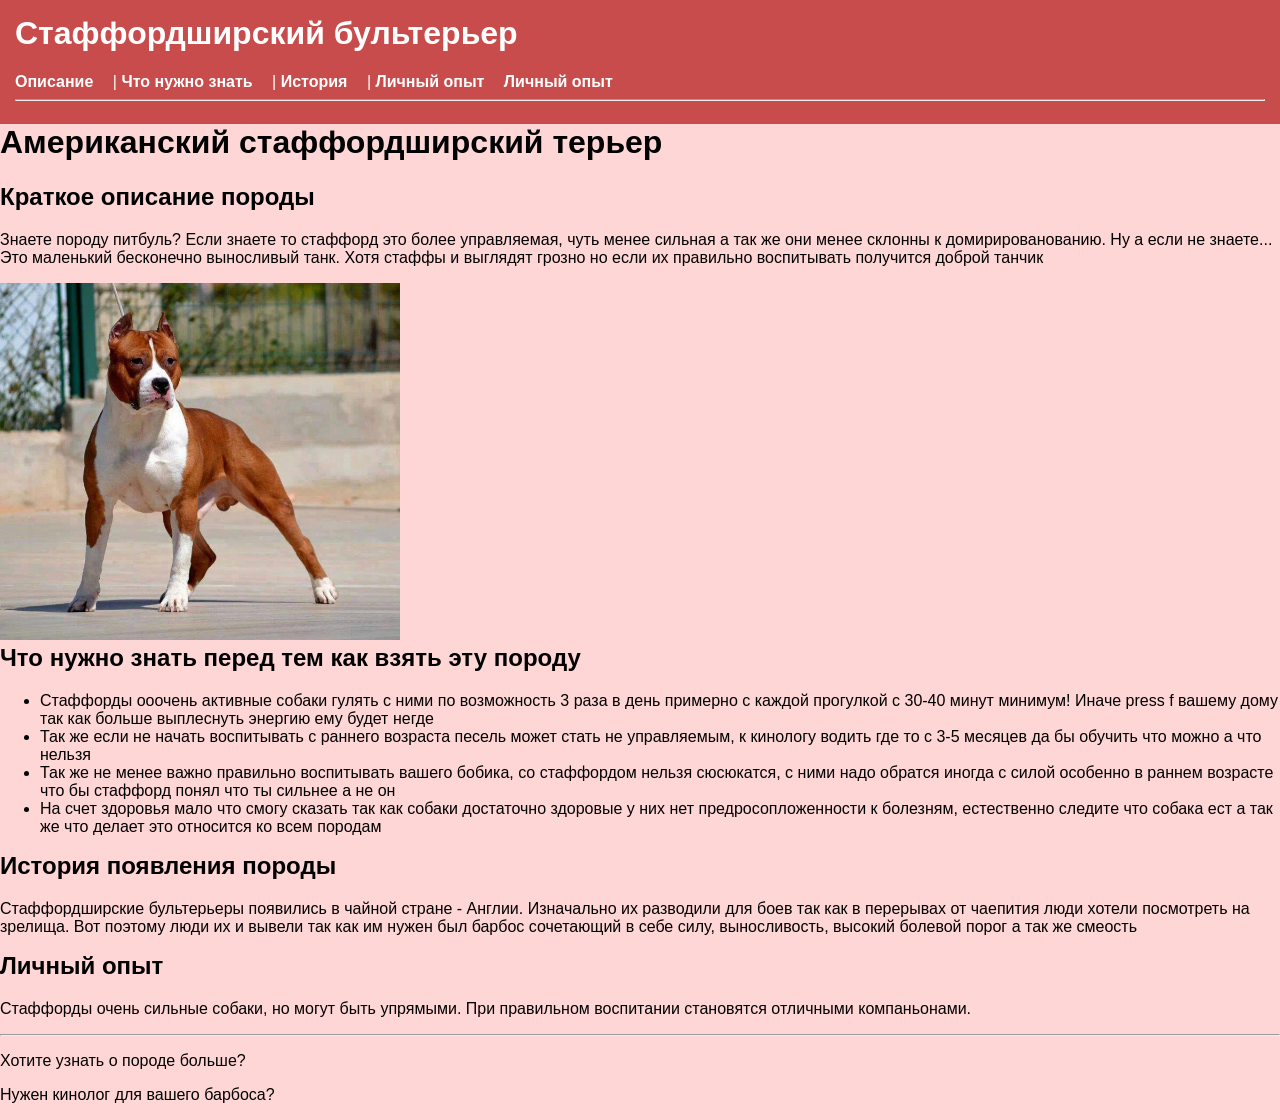
==== My Project/index.html @ 81b9d7d2 "Add files via upload" ====
<!DOCTYPE html>
<html lang="ru">
<head>
    <meta charset="UTF-8">
    <title>Стаффордширский бультерьер</title>
    <link rel="stylesheet" href="style.css">
</head>
<body>
    <header>
    <h1>Стаффордширский бультерьер</h1>
    <nav>
        <a href="#about">Описание</a> |
        <a href="#info">Что нужно знать</a> |
        <a href="#history">История</a> |
        <a href="#experience">Личный опыт</a>
        <a href="reg.html">Личный опыт</a>
    </nav>
    <hr>
</header>


<h1>Американский стаффордширский терьер</h1>

<h2>Краткое описание породы</h2>
<p>
    Знаете породу питбуль? Если знаете то стаффорд это более управляемая, чуть менее сильная а так же они менее склонны к домирированованию. Ну а если не знаете... Это маленький бесконечно выносливый танк. Хотя стаффы и выглядят грозно но если их правильно воспитывать получится доброй танчик 
</p>

<img src="Американский_стаффордширский_терьер.jpg" alt="Стаффордширский бультерьер" width="400">



<h2>Что нужно знать перед тем как взять эту породу</h2>
<ul>
    <li>Стаффорды ооочень активные собаки гулять с ними по возможность 3 раза в день примерно с каждой прогулкой с 30-40 минут минимум! Иначе press f вашему дому так как больше выплеснуть энергию ему будет негде</li>
    <li>Так же если не начать воспитывать с раннего возраста песель может стать не управляемым, к кинологу водить где то с 3-5 месяцев да бы обучить что можно а что нельзя</li>
    <li>Так же не менее важно правильно воспитывать вашего бобика, со стаффордом нельзя сюсюкатся, с ними надо обратся иногда с силой особенно в раннем возрасте что бы стаффорд понял что ты сильнее а не он</li>
    <li>На счет здоровья мало что смогу сказать так как собаки достаточно здоровые у них нет предросопложенности к болезням, естественно следите что собака ест а так же что делает это относится ко всем породам</li>
</ul>



<h2>История появления породы</h2>
<p>
    Стаффордширские бультерьеры появились в чайной стране - Англии.
    Изначально их разводили для боев так как в перерывах от чаепития люди хотели посмотреть на зрелища.
    Вот поэтому люди их и вывели так как им нужен был барбос сочетающий в себе силу, выносливость, высокий болевой порог а так же смеость
</p>

<h2>Личный опыт</h2>
<p>
    Стаффорды очень сильные собаки, но могут быть упрямыми.
    При правильном воспитании становятся отличными компаньонами.
</p>

<hr>

<p>Хотите узнать о породе больше?</p>
<p>Нужен кинолог для вашего барбоса?</p>

</body>
</html>
---- My Project/style.css ----
body {
    margin: 0;
    font-family: Arial, sans-serif;
    background-color: #ffd6d6;
}


header {
    background-color: #c94c4c;
    color: white;
    padding: 15px;
}

nav a {
    color: white;
    text-decoration: none;
    margin-right: 15px;
    font-weight: bold;
}

nav a:hover {
    text-decoration: underline;
}


section {
    padding: 20px;
    margin: 20px;
    background: white;
    border-radius: 10px;
}


h1, h2 {
    margin-top: 0;
}



footer {
    background-color: #c94c4c;
    color: white;
    padding: 15px;
    text-align: center;
}

.my-input {
    width: 90%;
    padding: 12px;
    margin: 10px 0;
    border: 2px solid #ddd;
    border-radius: 8px;
    font-size: 16px;
    transition: 0.3s;
}

.my-input:focus {
    border-color: #c94c4c;
    outline: none;
    box-shadow: 0 0 5px rgba(201,76,76,0.5);
}


.my-btn {
    background: #c94c4c;
    color: white;
    border: none;
    padding: 12px 25px;
    margin-top: 15px;
    border-radius: 8px;
    font-size: 16px;
    cursor: pointer;
    transition: 0.3s;
}

.my-btn:hover {
    background: #a63b3b;
    transform: scale(1.05);
}



.container a:hover {
    text-decoration: underline;
}
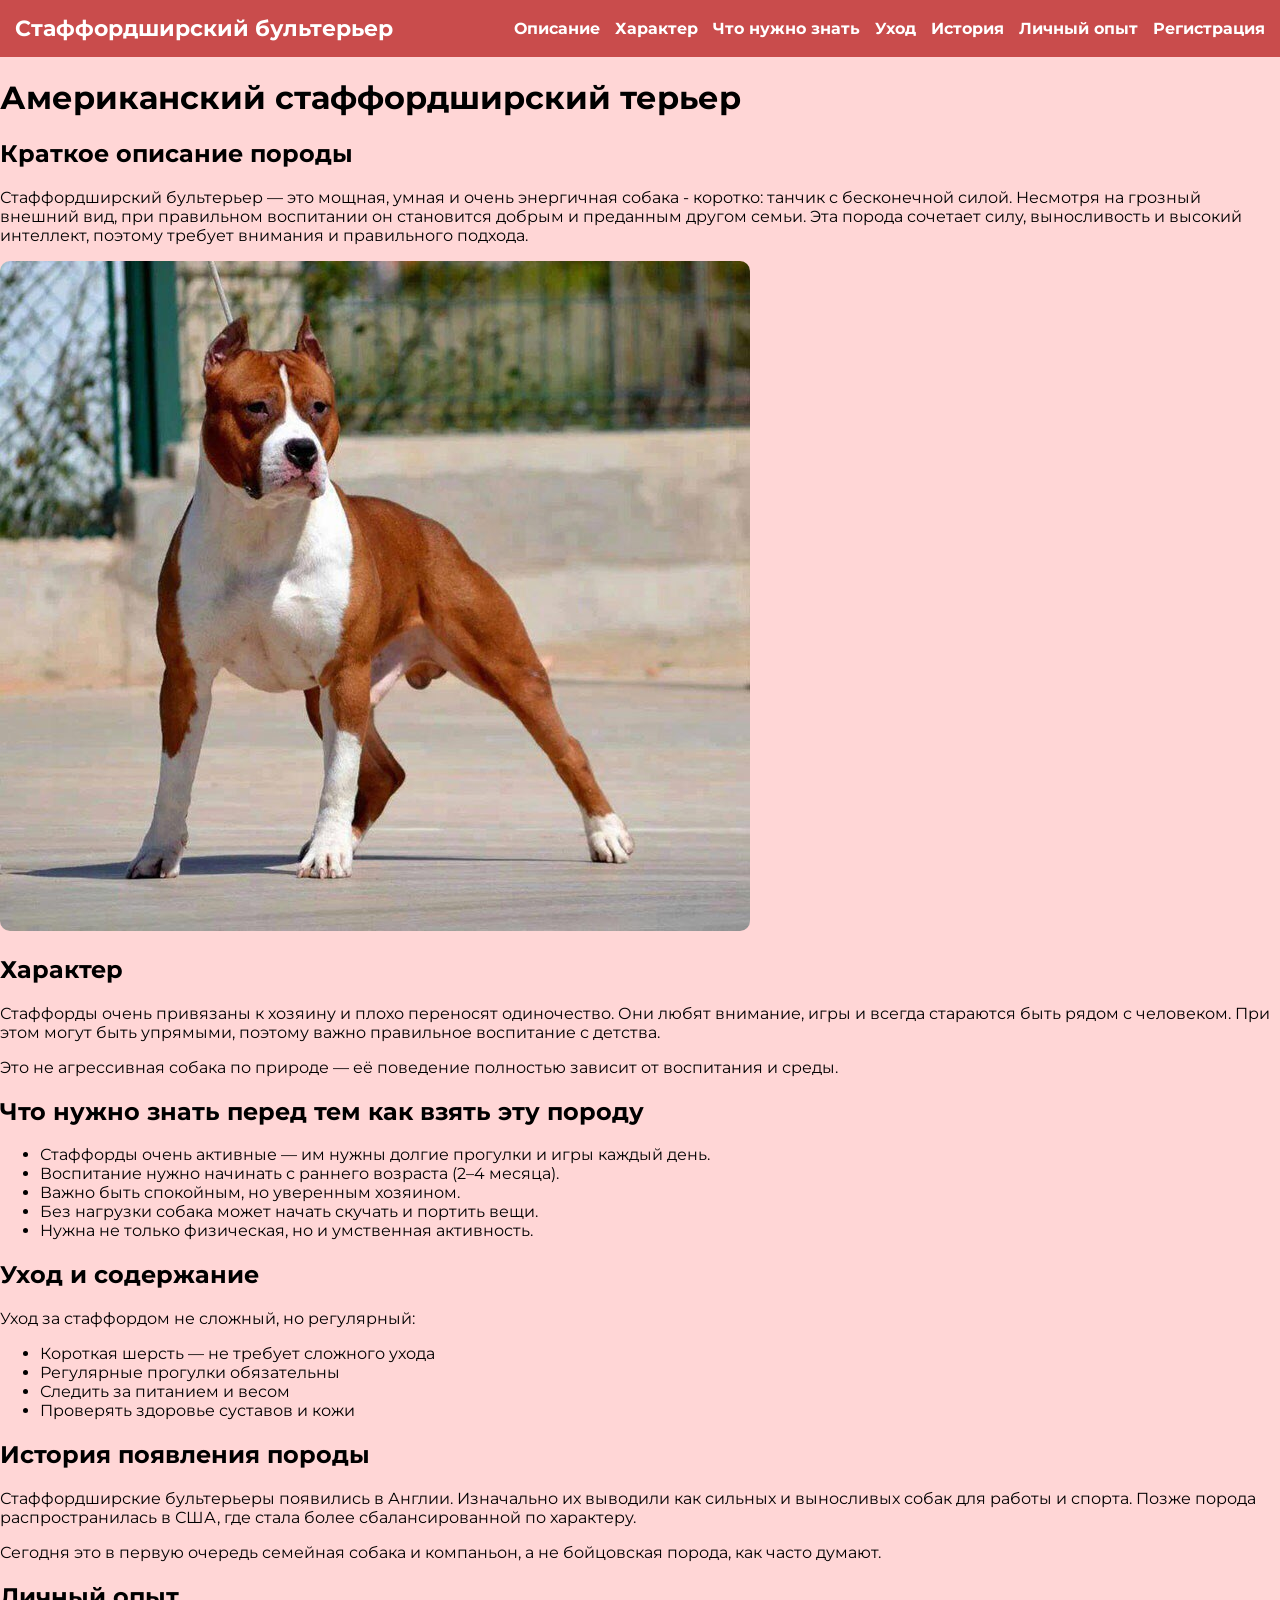
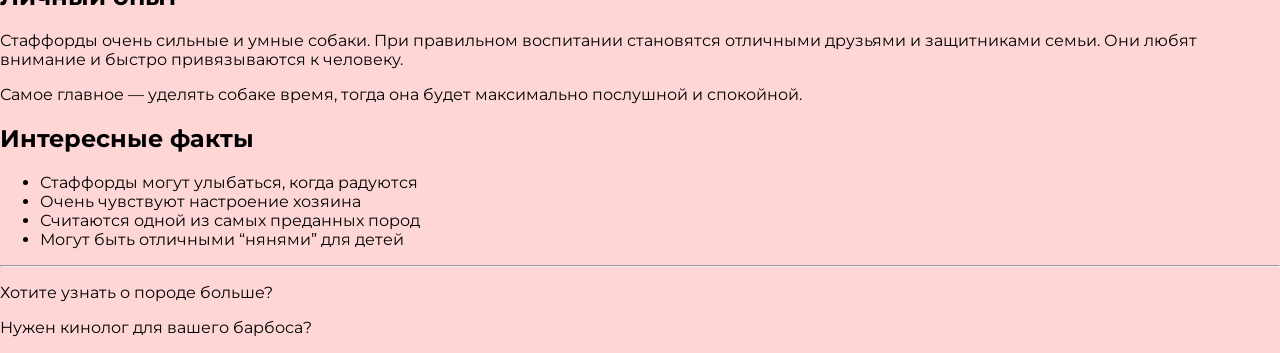
==== commit e86b07f8: "Add files via upload" ====
--- a/My Project/index.html
+++ b/My Project/index.html
@@ -2,61 +2,121 @@
 <html lang="ru">
 <head>
     <meta charset="UTF-8">
+    <meta name="viewport" content="width=device-width, initial-scale=1.0">
     <title>Стаффордширский бультерьер</title>
     <link rel="stylesheet" href="style.css">
 </head>
 <body>
-    <header>
+
+<header>
     <h1>Стаффордширский бультерьер</h1>
-    <nav>
-        <a href="#about">Описание</a> |
-        <a href="#info">Что нужно знать</a> |
-        <a href="#history">История</a> |
+
+    <div class="burger" onclick="toggleMenu(this)">
+        <div></div>
+        <div></div>
+        <div></div>
+    </div>
+
+    <nav class="mobile">
+        <a href="#about">Описание</a>
+        <a href="#character">Характер</a>
+        <a href="#info">Что нужно знать</a>
+        <a href="#care">Уход</a>
+        <a href="#history">История</a>
         <a href="#experience">Личный опыт</a>
-        <a href="reg.html">Личный опыт</a>
+        <a href="reg.html">Регистрация</a>
     </nav>
-    <hr>
+
+    <nav class="desktop">
+        <a href="#about">Описание</a>
+        <a href="#character">Характер</a>
+        <a href="#info">Что нужно знать</a>
+        <a href="#care">Уход</a>
+        <a href="#history">История</a>
+        <a href="#experience">Личный опыт</a>
+        <a href="reg.html">Регистрация</a>
+    </nav>
 </header>
 
+<main class="container">
 
-<h1>Американский стаффордширский терьер</h1>
+    <h1 id="about">Американский стаффордширский терьер</h1>
 
-<h2>Краткое описание породы</h2>
-<p>
-    Знаете породу питбуль? Если знаете то стаффорд это более управляемая, чуть менее сильная а так же они менее склонны к домирированованию. Ну а если не знаете... Это маленький бесконечно выносливый танк. Хотя стаффы и выглядят грозно но если их правильно воспитывать получится доброй танчик 
-</p>
+    <h2>Краткое описание породы</h2>
+    <p>
+        Стаффордширский бультерьер — это мощная, умная и очень энергичная собака - коротко: танчик с бесконечной силой.
+        Несмотря на грозный внешний вид, при правильном воспитании он становится добрым и преданным другом семьи.
+        Эта порода сочетает силу, выносливость и высокий интеллект, поэтому требует внимания и правильного подхода.
+    </p>
 
-<img src="Американский_стаффордширский_терьер.jpg" alt="Стаффордширский бультерьер" width="400">
+    <img src="Американский_стаффордширский_терьер.jpg" alt="Стаффордширский бультерьер"
+         style="width: 100%; max-width: 750px; border-radius: 10px;">
 
+    <h2 id="character">Характер</h2>
+    <p>
+        Стаффорды очень привязаны к хозяину и плохо переносят одиночество.
+        Они любят внимание, игры и всегда стараются быть рядом с человеком.
+        При этом могут быть упрямыми, поэтому важно правильное воспитание с детства.
+    </p>
+    <p>
+        Это не агрессивная собака по природе — её поведение полностью зависит от воспитания и среды.
+    </p>
 
+    <h2 id="info">Что нужно знать перед тем как взять эту породу</h2>
+    <ul>
+        <li>Стаффорды очень активные — им нужны долгие прогулки и игры каждый день.</li>
+        <li>Воспитание нужно начинать с раннего возраста (2–4 месяца).</li>
+        <li>Важно быть спокойным, но уверенным хозяином.</li>
+        <li>Без нагрузки собака может начать скучать и портить вещи.</li>
+        <li>Нужна не только физическая, но и умственная активность.</li>
+    </ul>
 
-<h2>Что нужно знать перед тем как взять эту породу</h2>
-<ul>
-    <li>Стаффорды ооочень активные собаки гулять с ними по возможность 3 раза в день примерно с каждой прогулкой с 30-40 минут минимум! Иначе press f вашему дому так как больше выплеснуть энергию ему будет негде</li>
-    <li>Так же если не начать воспитывать с раннего возраста песель может стать не управляемым, к кинологу водить где то с 3-5 месяцев да бы обучить что можно а что нельзя</li>
-    <li>Так же не менее важно правильно воспитывать вашего бобика, со стаффордом нельзя сюсюкатся, с ними надо обратся иногда с силой особенно в раннем возрасте что бы стаффорд понял что ты сильнее а не он</li>
-    <li>На счет здоровья мало что смогу сказать так как собаки достаточно здоровые у них нет предросопложенности к болезням, естественно следите что собака ест а так же что делает это относится ко всем породам</li>
-</ul>
+    <h2 id="care">Уход и содержание</h2>
+    <p>
+        Уход за стаффордом не сложный, но регулярный:
+    </p>
+    <ul>
+        <li>Короткая шерсть — не требует сложного ухода</li>
+        <li>Регулярные прогулки обязательны</li>
+        <li>Следить за питанием и весом</li>
+        <li>Проверять здоровье суставов и кожи</li>
+    </ul>
 
+    <h2 id="history">История появления породы</h2>
+    <p>
+        Стаффордширские бультерьеры появились в Англии.
+        Изначально их выводили как сильных и выносливых собак для работы и спорта.
+        Позже порода распространилась в США, где стала более сбалансированной по характеру.
+    </p>
+    <p>
+        Сегодня это в первую очередь семейная собака и компаньон, а не бойцовская порода, как часто думают.
+    </p>
 
+    <h2 id="experience">Личный опыт</h2>
+    <p>
+        Стаффорды очень сильные и умные собаки.
+        При правильном воспитании становятся отличными друзьями и защитниками семьи.
+        Они любят внимание и быстро привязываются к человеку.
+    </p>
+    <p>
+        Самое главное — уделять собаке время, тогда она будет максимально послушной и спокойной.
+    </p>
 
-<h2>История появления породы</h2>
-<p>
-    Стаффордширские бультерьеры появились в чайной стране - Англии.
-    Изначально их разводили для боев так как в перерывах от чаепития люди хотели посмотреть на зрелища.
-    Вот поэтому люди их и вывели так как им нужен был барбос сочетающий в себе силу, выносливость, высокий болевой порог а так же смеость
-</p>
+    <h2>Интересные факты</h2>
+    <ul>
+        <li>Стаффорды могут улыбаться, когда радуются</li>
+        <li>Очень чувствуют настроение хозяина</li>
+        <li>Считаются одной из самых преданных пород</li>
+        <li>Могут быть отличными “нянями” для детей</li>
+    </ul>
 
-<h2>Личный опыт</h2>
-<p>
-    Стаффорды очень сильные собаки, но могут быть упрямыми.
-    При правильном воспитании становятся отличными компаньонами.
-</p>
+    <hr>
 
-<hr>
+    <p>Хотите узнать о породе больше?</p>
+    <p>Нужен кинолог для вашего барбоса?</p>
 
-<p>Хотите узнать о породе больше?</p>
-<p>Нужен кинолог для вашего барбоса?</p>
+</main>
 
+<script src="script.js"></script>
 </body>
 </html>
--- a/My Project/style.css
+++ b/My Project/style.css
@@ -1,27 +1,102 @@
+@import url('https://fonts.googleapis.com/css2?family=Montserrat&display=swap');
+
 body {
     margin: 0;
-    font-family: Arial, sans-serif;
+    font-family: 'Montserrat', sans-serif;
     background-color: #ffd6d6;
 }
-
 
 header {
     background-color: #c94c4c;
     color: white;
     padding: 15px;
+    display: flex;
+    align-items: center;
+    justify-content: space-between;
 }
 
-nav a {
+header h1 {
+    margin: 0;
+    font-size: 22px;
+}
+
+nav.desktop {
+    display: flex;
+}
+
+nav.desktop a {
     color: white;
     text-decoration: none;
-    margin-right: 15px;
+    margin-left: 15px;
     font-weight: bold;
 }
 
-nav a:hover {
+nav.desktop a:hover {
     text-decoration: underline;
 }
 
+.burger {
+    display: none;
+    width: 35px;
+    height: 30px;
+    flex-direction: column;
+    justify-content: space-between;
+    cursor: pointer;
+    position: relative;
+    z-index: 1001;
+}
+
+.burger div {
+    width: 100%;
+    height: 4px;
+    background-color: white;
+    transition: 0.3s;
+}
+
+.burger {
+    display: none;
+    width: 35px;
+    height: 30px;
+    flex-direction: column;
+    justify-content: space-between;
+    cursor: pointer;
+    position: relative;
+    z-index: 1001;
+    transition: transform 0.4s ease;
+}
+
+.burger.active {
+    transform: rotate(180deg);
+}
+
+
+
+nav.mobile {
+    position: fixed;
+    top: 0;
+    left: 0;
+    width: 100%;
+    height: 100vh;
+    background-color: #c94c4c;
+    display: flex;
+    flex-direction: column;
+    align-items: center;
+    justify-content: center;
+    transform: translateX(-100%);
+    transition: 0.3s;
+}
+
+nav.mobile a {
+    color: white;
+    font-size: 22px;
+    margin: 15px 0;
+    text-decoration: none;
+    z-index: 1000;
+}
+
+nav.mobile.active {
+    transform: translateX(0);
+}
 
 section {
     padding: 20px;
@@ -30,18 +105,8 @@
     border-radius: 10px;
 }
 
-
-h1, h2 {
-    margin-top: 0;
-}
-
-
-
-footer {
-    background-color: #c94c4c;
-    color: white;
-    padding: 15px;
-    text-align: center;
+img {
+    max-width: 100%;
 }
 
 .my-input {
@@ -51,15 +116,12 @@
     border: 2px solid #ddd;
     border-radius: 8px;
     font-size: 16px;
-    transition: 0.3s;
 }
 
 .my-input:focus {
     border-color: #c94c4c;
     outline: none;
-    box-shadow: 0 0 5px rgba(201,76,76,0.5);
 }
-
 
 .my-btn {
     background: #c94c4c;
@@ -68,18 +130,22 @@
     padding: 12px 25px;
     margin-top: 15px;
     border-radius: 8px;
-    font-size: 16px;
     cursor: pointer;
-    transition: 0.3s;
 }
 
-.my-btn:hover {
-    background: #a63b3b;
-    transform: scale(1.05);
+@media (max-width: 768px) {
+    nav.desktop {
+        display: none;
+    }
+
+    .burger {
+        display: flex;
+    }
+
+    header h1 {
+        font-size: 18px;
+    }
 }
 
 
 
-.container a:hover {
-    text-decoration: underline;
-}
